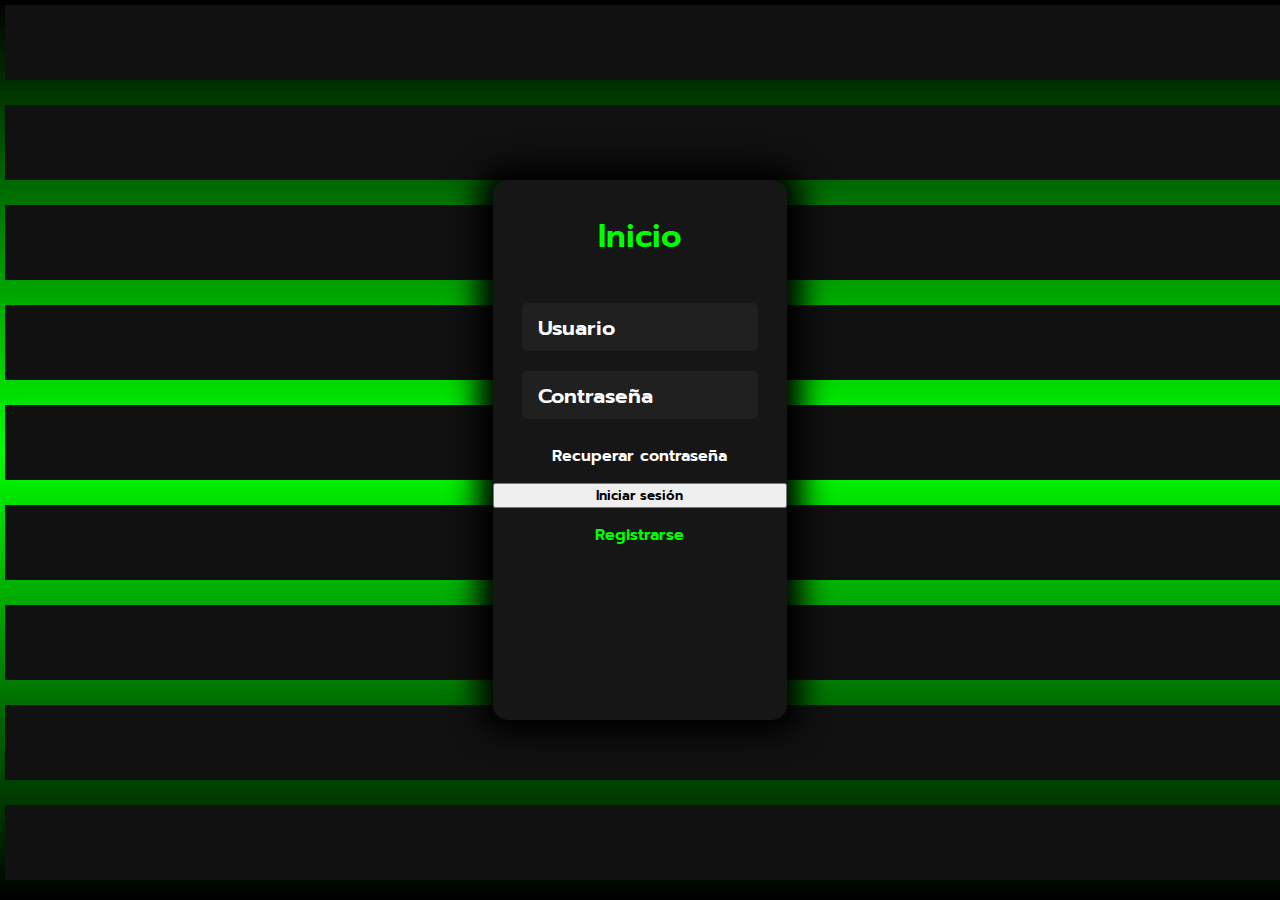
==== index.html @ c53fa83f "ajuste de colores con adove y enlaces terminados" ====
<!DOCTYPE html>
<html lang="en">
<head>
    <meta charset="UTF-8">
    <meta name="viewport" content="width=device-width, initial-scale=1.0">
    <link rel="stylesheet" href="css/style.css">
    <title>Login</title>
</head>
<body>
    <div class="contenedor-principal">

        <div class="contenedor-login">
            <h1 class="titulo">Inicio</h1>

            <form action="#" class="formulario">

                <div class="contenedor-usuario">
                    <input type="text" name="usuario" class="usuario" id="usuario">
                    <label for="usuario">Usuario</label>
                </div>

                <div class="contenedor-password">
                    <input type="password" name="password" class="contraseña" id="contraseña">
                    <label for="contraseña">Contraseña</label>
                </div>
                
                <a href="#" class="olvide">Recuperar contraseña</a>
                
                <button type="submit" class="boton">Iniciar sesión</button>

                <a href="#" class="register">Registrarse</a>
            </form>
        </div>

        <!-- ------ de aca para abajo, es el tema del fondo, lo que es la cuadricula con la animacion de la luz verde y las celdas ----- -->
        <div class="animacion-verde"></div>
        <div class="cuadricula">
            <div class="celda"></div>
            <div class="celda"></div>
            <div class="celda"></div>
            <div class="celda"></div>
            <div class="celda"></div>
            <div class="celda"></div>
            <div class="celda"></div>
            <div class="celda"></div>
            <div class="celda"></div>
            <div class="celda"></div>
            <div class="celda"></div>
            <div class="celda"></div>
            <div class="celda"></div>
            <div class="celda"></div>
            <div class="celda"></div>
            <div class="celda"></div>
            <div class="celda"></div>
            <div class="celda"></div>
            <div class="celda"></div>
            <div class="celda"></div>
            <div class="celda"></div>
            <div class="celda"></div>
            <div class="celda"></div>
            <div class="celda"></div>
            <div class="celda"></div>
            <div class="celda"></div>
            <div class="celda"></div>
            <div class="celda"></div>
            <div class="celda"></div>
            <div class="celda"></div>
            <div class="celda"></div>
            <div class="celda"></div>
            <div class="celda"></div>
            <div class="celda"></div>
            <div class="celda"></div>
            <div class="celda"></div>
            <div class="celda"></div>
            <div class="celda"></div>
            <div class="celda"></div>
            <div class="celda"></div>
            <div class="celda"></div>
            <div class="celda"></div>
            <div class="celda"></div>
            <div class="celda"></div>
            <div class="celda"></div>
            <div class="celda"></div>
            <div class="celda"></div>
            <div class="celda"></div>
            <div class="celda"></div>
            <div class="celda"></div>
            <div class="celda"></div>
            <div class="celda"></div>
            <div class="celda"></div>
            <div class="celda"></div>
            <div class="celda"></div>
            <div class="celda"></div>
            <div class="celda"></div>
            <div class="celda"></div>
            <div class="celda"></div>
            <div class="celda"></div>
            <div class="celda"></div>
            <div class="celda"></div>
            <div class="celda"></div>
            <div class="celda"></div>
            <div class="celda"></div>
            <div class="celda"></div>
            <div class="celda"></div>
            <div class="celda"></div>
            <div class="celda"></div>
            <div class="celda"></div>
            <div class="celda"></div>
            <div class="celda"></div>
            <div class="celda"></div>
            <div class="celda"></div>
            <div class="celda"></div>
            <div class="celda"></div>
            <div class="celda"></div>
            <div class="celda"></div>
            <div class="celda"></div>
            <div class="celda"></div>
            <div class="celda"></div>
            <div class="celda"></div>
            <div class="celda"></div>
            <div class="celda"></div>
            <div class="celda"></div>
            <div class="celda"></div>
            <div class="celda"></div>
            <div class="celda"></div>
            <div class="celda"></div>
            <div class="celda"></div>
            <div class="celda"></div>
            <div class="celda"></div>
            <div class="celda"></div>
            <div class="celda"></div>
            <div class="celda"></div>
            <div class="celda"></div>
            <div class="celda"></div>
            <div class="celda"></div>
            <div class="celda"></div>
            <div class="celda"></div>
            <div class="celda"></div>
            <div class="celda"></div>
            <div class="celda"></div>
            <div class="celda"></div>
            <div class="celda"></div>
            <div class="celda"></div>
            <div class="celda"></div>
            <div class="celda"></div>
            <div class="celda"></div>
            <div class="celda"></div>
            <div class="celda"></div>
            <div class="celda"></div>
            <div class="celda"></div>
            <div class="celda"></div>
            <div class="celda"></div>
            <div class="celda"></div>
            <div class="celda"></div>
            <div class="celda"></div>
            <div class="celda"></div>
            <div class="celda"></div>
            <div class="celda"></div>
            <div class="celda"></div>
            <div class="celda"></div>
            <div class="celda"></div>
            <div class="celda"></div>
            <div class="celda"></div>
            <div class="celda"></div>
            <div class="celda"></div>
            <div class="celda"></div>
            <div class="celda"></div>
            <div class="celda"></div>
            <div class="celda"></div>
            <div class="celda"></div>
            <div class="celda"></div>
            <div class="celda"></div>
            <div class="celda"></div>
            <div class="celda"></div>
            <div class="celda"></div>
            <div class="celda"></div>
            <div class="celda"></div>
            <div class="celda"></div>
            <div class="celda"></div>
            <div class="celda"></div>
            <div class="celda"></div>
            <div class="celda"></div>
            <div class="celda"></div>
            <div class="celda"></div>
            <div class="celda"></div>
            <div class="celda"></div>
            <div class="celda"></div>
            <div class="celda"></div>
            <div class="celda"></div>
            <div class="celda"></div>
            <div class="celda"></div>
            <div class="celda"></div>
            <div class="celda"></div>
            <div class="celda"></div>
            <div class="celda"></div>
            <div class="celda"></div>
            <div class="celda"></div>
            <div class="celda"></div>
            <div class="celda"></div>
            <div class="celda"></div>
            <div class="celda"></div>
            <div class="celda"></div>
            <div class="celda"></div>
            <div class="celda"></div>
            <div class="celda"></div>
            <div class="celda"></div>
            <div class="celda"></div>
            <div class="celda"></div>
        </div>
        <!-- ----------------------------------------- aca termina el tema del fondo ----------------------------------------- -->
    </div>
    <script href="js/script.js"></script>
</body>
</html>
---- css/style.css ----
@font-face {
    font-family: "PromptSemiBold";
    src: url(../font/Prompt-SemiBold.ttf);
}

*{
    margin: 0;
    padding: 0;
    box-sizing: border-box;
    font-family: "PromptSemiBold";
}

body{
    height: 100vh;
    overflow: hidden;
}

.contenedor-principal{
    position: relative;
    width: 100%;
    height: 100%;
    background-color: black;

    display: flex;
    justify-content: center;
    align-items: center;
}

/*------------------------------ ANIMACION DE FONDO -----------------------------------*/
.animacion-verde{
    width: 100%;
    height: 100%;
    
    position: absolute;
    top: 0;
    left: 0;
    
    background: linear-gradient(to bottom, black, rgb(0, 255, 0), black);
    animation: animacionLuzVerde 4s linear infinite;

    z-index: 1;
}

@keyframes animacionLuzVerde {
    0%{
        transform: translateY(-100%);
    }
    100%{
        transform: translateY(110%);
    }
}
/*--------------------------fin de animacion de fondo---------------------------------------*/

.cuadricula{
    width: 100%;
    height: 100%;
    display: grid;
    grid-template-columns: repeat(19, 1fr);
    row-gap: 5px;
    padding-left: 5px;
    padding-top: 5px;
    position: absolute;
    z-index: 2;
}

.celda{
    width: 75px;
    height: 75px;
    background-color: rgb(17, 17, 17);
    transition: all 1.5s ease-out;
}

.celda:hover{
    background-color: rgb(0, 255, 0);
    transition: none;
}

/*---------------------------------contenedor-login---------------------------------*/
.contenedor-login{
    position: absolute;
    z-index: 10;

    
    width: 23%;
    height: 60%;

    display: flex;
    flex-direction: column;

    background-color: rgb(22, 22, 22);
    box-shadow: 0px 0px 30px 15px black;
    border-radius: 15px;
}

.titulo{
    color: rgb(0, 255, 0);
    text-align: center;
    padding: 1em;
}

.formulario{
    display: flex;
    flex-direction: column;
}

.contenedor-usuario,
.contenedor-password{

    position: relative;
    display: flex;
    flex-direction: column;
    place-items: center;
}

.contenedor-usuario input,
.contenedor-password input{
    color: white;
    font-size: 1.3em;
    width: 80%;
    height: 2.3em;
    margin: 10px;
    padding: 20px 10px 10px 10px;
    
    border: none;
    border-radius: 5px;
    background-color: rgb(32, 32, 32);
    caret-color: rgb(0, 255, 0);
    outline: none;
}

.contenedor-usuario label,
.contenedor-password label{
    color: white;
    font-size: 1.3em;
    position: absolute;
    left: 45px;

    transform: translateY(60%);
    transition: all .2s;
}

.contenedor-usuario input:focus ~ label,
.contenedor-password input:focus ~ label{
    font-size: 1em;
    top: -7px;
    color: rgb(85, 85, 85);
}

.olvide,
.register{
    text-decoration: none;
    text-align: center;
    margin: 15px;
}

.olvide{
    color: white;
}

.olvide:hover{
    color: rgb(0, 255, 0);
}

.register{
    color: rgb(0, 255, 0);
}
.register:hover{
    text-decoration: underline;
}

/*---------------------------fin contenedor login--------------------------------------*/
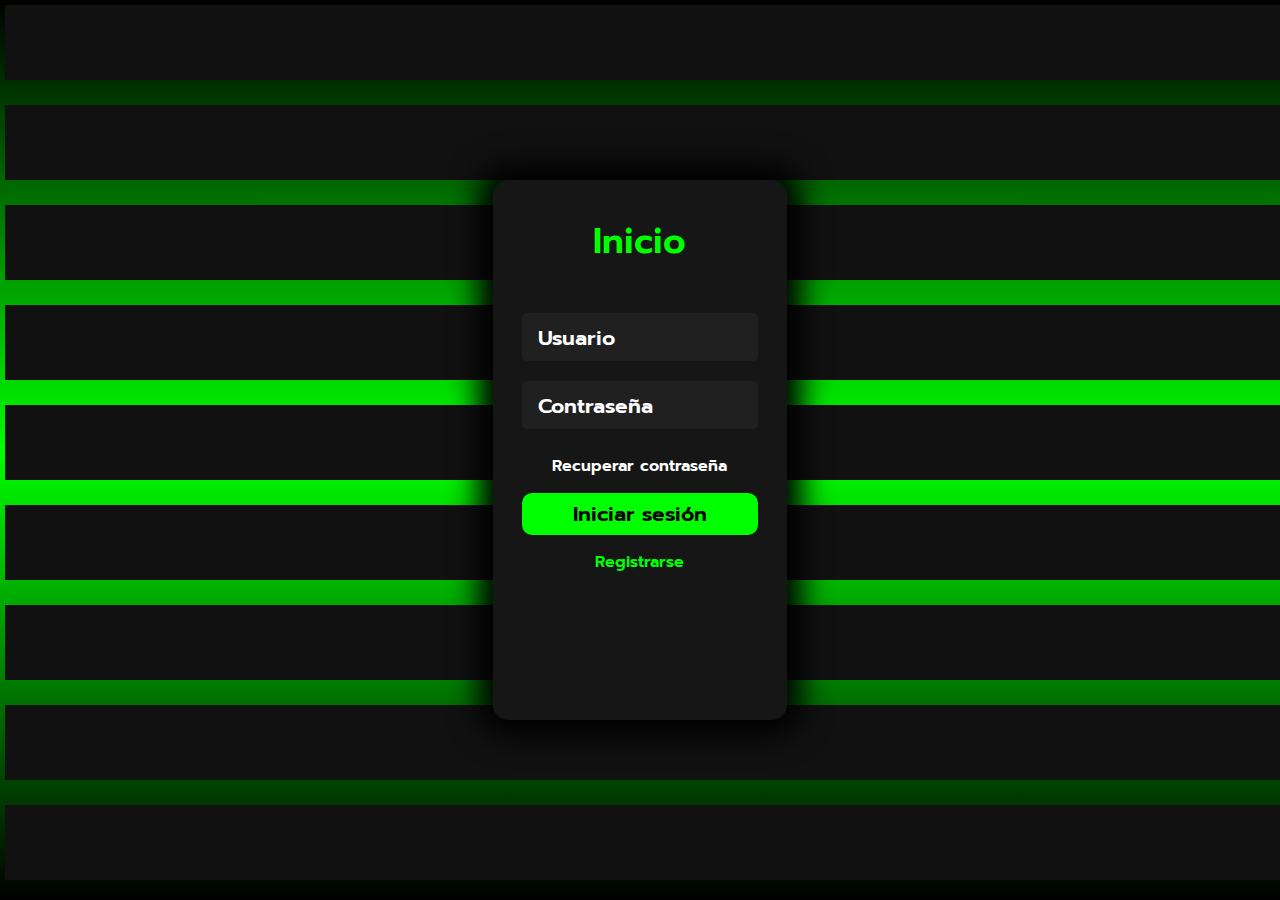
==== commit 493c34d7: "agregué el icono de la pestaña" ====
--- a/index.html
+++ b/index.html
@@ -3,6 +3,7 @@
 <head>
     <meta charset="UTF-8">
     <meta name="viewport" content="width=device-width, initial-scale=1.0">
+    <link rel="icon" href="icon/icono-pestaña.svg">
     <link rel="stylesheet" href="css/style.css">
     <title>Login</title>
 </head>
@@ -25,7 +26,7 @@
                 </div>
                 
                 <a href="#" class="olvide">Recuperar contraseña</a>
-                
+
                 <button type="submit" class="boton">Iniciar sesión</button>
 
                 <a href="#" class="register">Registrarse</a>
--- a/css/style.css
+++ b/css/style.css
@@ -93,6 +93,7 @@
 }
 
 .titulo{
+    font-size: 2.2em;
     color: rgb(0, 255, 0);
     text-align: center;
     padding: 1em;
@@ -168,4 +169,22 @@
     text-decoration: underline;
 }
 
+.boton{
+    width: 80%;
+    height: 2em;
+    align-self: center;
+    
+    font-size: 1.3em;
+    color: black;
+    background-color: rgb(0, 255, 0);
+
+    border-radius: 10px;
+    border: none;
+}
+
+.boton:hover{
+    cursor: pointer;
+    color: white;
+    border: solid 3px white;
+}
 /*---------------------------fin contenedor login--------------------------------------*/
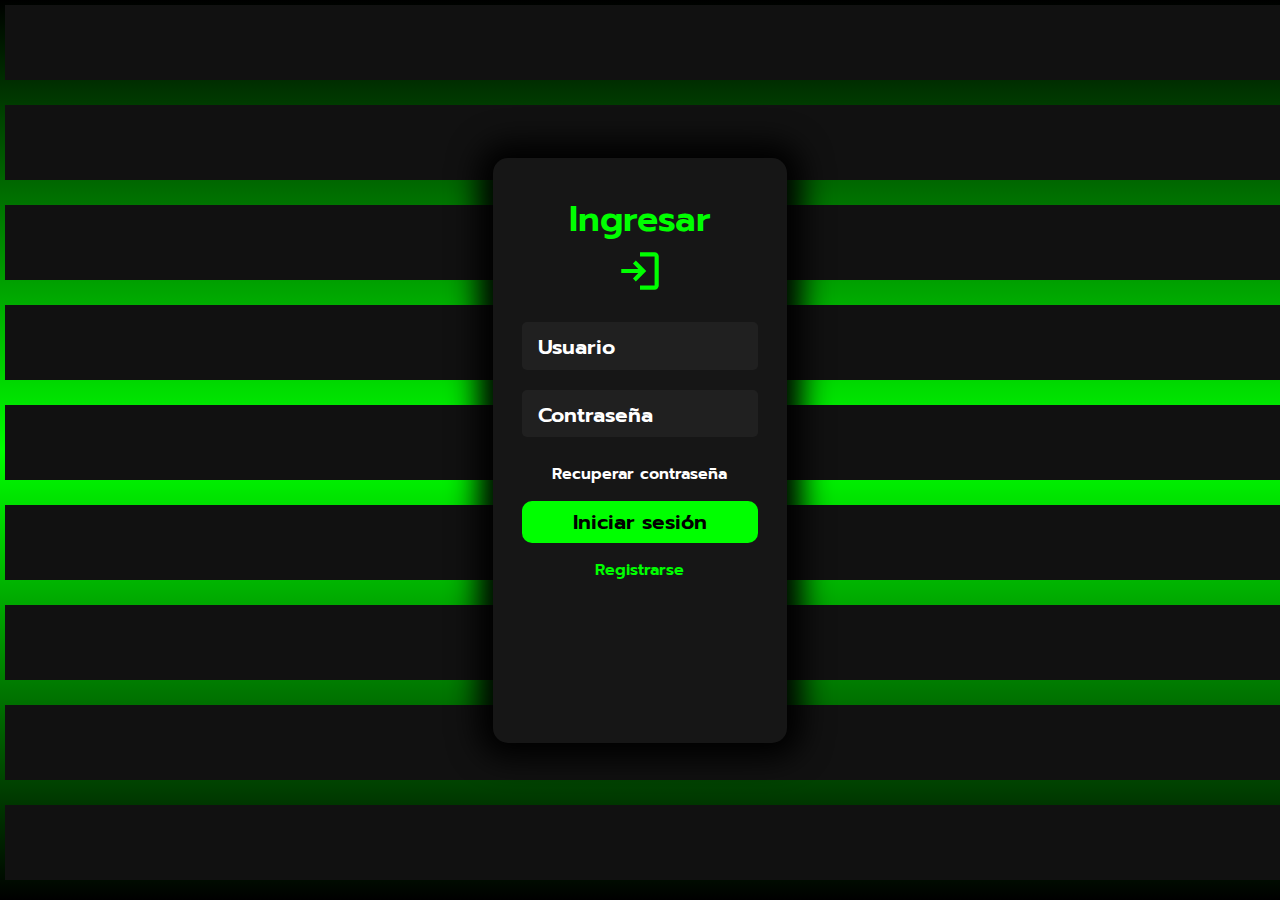
==== commit f149f33e: "cambio de titutlo y agrego img debajo" ====
--- a/index.html
+++ b/index.html
@@ -11,12 +11,13 @@
     <div class="contenedor-principal">
 
         <div class="contenedor-login">
-            <h1 class="titulo">Inicio</h1>
+            <h1 class="titulo">Ingresar</h1>
+            <img src="icon/icono-pestaña.svg" alt="icono-login">
 
             <form action="#" class="formulario">
 
                 <div class="contenedor-usuario">
-                    <input type="text" name="usuario" class="usuario" id="usuario">
+                    <input type="text" name="usuario" class="usuario" id="usuario" autocomplete="off">
                     <label for="usuario">Usuario</label>
                 </div>
 
--- a/css/style.css
+++ b/css/style.css
@@ -82,7 +82,7 @@
 
     
     width: 23%;
-    height: 60%;
+    height: 65%;
 
     display: flex;
     flex-direction: column;
@@ -97,6 +97,13 @@
     color: rgb(0, 255, 0);
     text-align: center;
     padding: 1em;
+    padding-bottom: 0;
+}
+
+img{
+    width: 50px;
+    align-self: center;
+    padding-bottom: 1em;
 }
 
 .formulario{
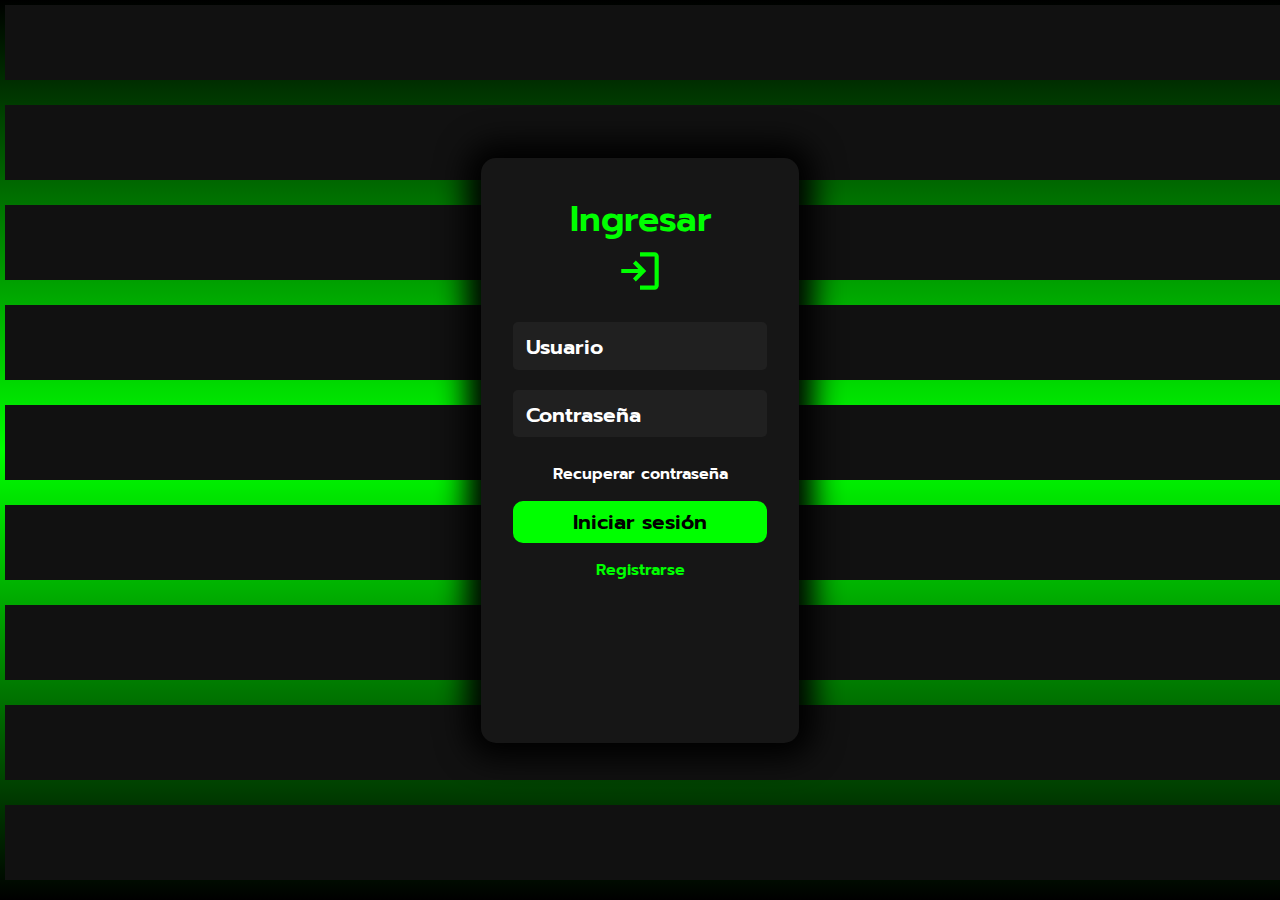
==== commit b82b330e: "ultimo commit del Login" ====
--- a/index.html
+++ b/index.html
@@ -14,23 +14,23 @@
             <h1 class="titulo">Ingresar</h1>
             <img src="icon/icono-pestaña.svg" alt="icono-login">
 
-            <form action="#" class="formulario">
+            <form action="pages/exit.html" class="formulario" id="form">
 
                 <div class="contenedor-usuario">
                     <input type="text" name="usuario" class="usuario" id="usuario" autocomplete="off">
-                    <label for="usuario">Usuario</label>
+                    <label for="usuario" class="label-usuario">Usuario</label>
                 </div>
 
                 <div class="contenedor-password">
                     <input type="password" name="password" class="contraseña" id="contraseña">
-                    <label for="contraseña">Contraseña</label>
+                    <label for="contraseña" class="label-contraseña">Contraseña</label>
                 </div>
                 
-                <a href="#" class="olvide">Recuperar contraseña</a>
+                <a href="pages/exit.html" class="olvide">Recuperar contraseña</a>
 
                 <button type="submit" class="boton">Iniciar sesión</button>
 
-                <a href="#" class="register">Registrarse</a>
+                <a href="pages/exit.html" class="register">Registrarse</a>
             </form>
         </div>
 
@@ -211,6 +211,6 @@
         </div>
         <!-- ----------------------------------------- aca termina el tema del fondo ----------------------------------------- -->
     </div>
-    <script href="js/script.js"></script>
+    <script src="js/script.js"></script>
 </body>
 </html>--- a/css/style.css
+++ b/css/style.css
@@ -81,8 +81,8 @@
     z-index: 10;
 
     
-    width: 23%;
-    height: 65%;
+    min-width: 23%;
+    min-height: 65%;
 
     display: flex;
     flex-direction: column;
@@ -100,10 +100,19 @@
     padding-bottom: 0;
 }
 
+.titulo:hover{
+    cursor: default;
+}
+
 img{
     width: 50px;
     align-self: center;
     padding-bottom: 1em;
+    transition: all .2s;
+}
+
+img:hover{
+    transform: translateX(5px);
 }
 
 .formulario{
@@ -120,8 +129,8 @@
     place-items: center;
 }
 
-.contenedor-usuario input,
-.contenedor-password input{
+.contenedor-usuario .usuario,
+.contenedor-password .contraseña{
     color: white;
     font-size: 1.3em;
     width: 80%;
@@ -136,9 +145,13 @@
     outline: none;
 }
 
-.contenedor-usuario label,
-.contenedor-password label{
-    color: white;
+.contenedor-password .contraseña{
+    letter-spacing: 3px;
+}
+
+.contenedor-usuario .label-usuario,
+.contenedor-password .label-contraseña{
+    color: rgb(255, 255, 255);
     font-size: 1.3em;
     position: absolute;
     left: 45px;
@@ -147,11 +160,23 @@
     transition: all .2s;
 }
 
+/*
 .contenedor-usuario input:focus ~ label,
 .contenedor-password input:focus ~ label{
     font-size: 1em;
     top: -7px;
     color: rgb(85, 85, 85);
+}*/
+
+.label-activado{
+    font-size: 1em;
+    position: absolute;
+    top: -7px;
+    color: rgb(85, 85, 85);
+
+    left: 45px;
+    transform: translateY(60%);
+    transition: all .2s;
 }
 
 .olvide,
